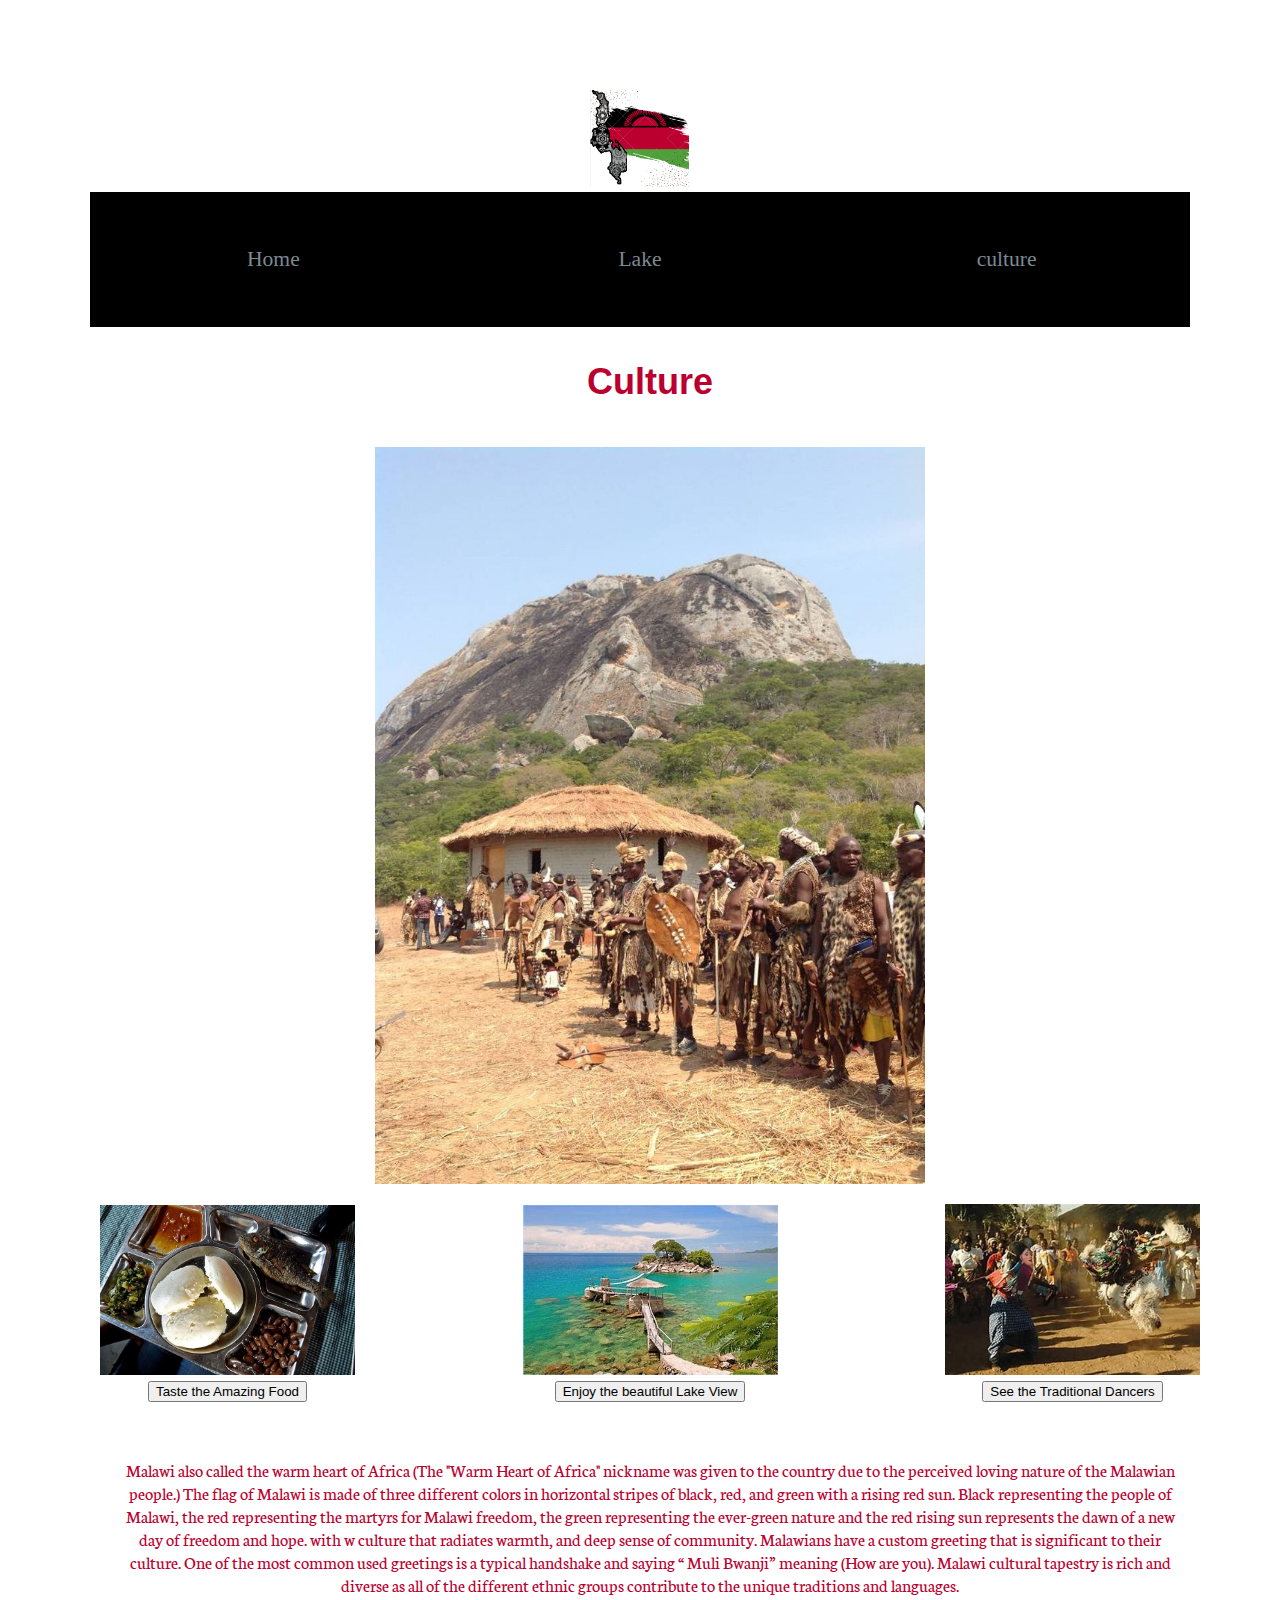
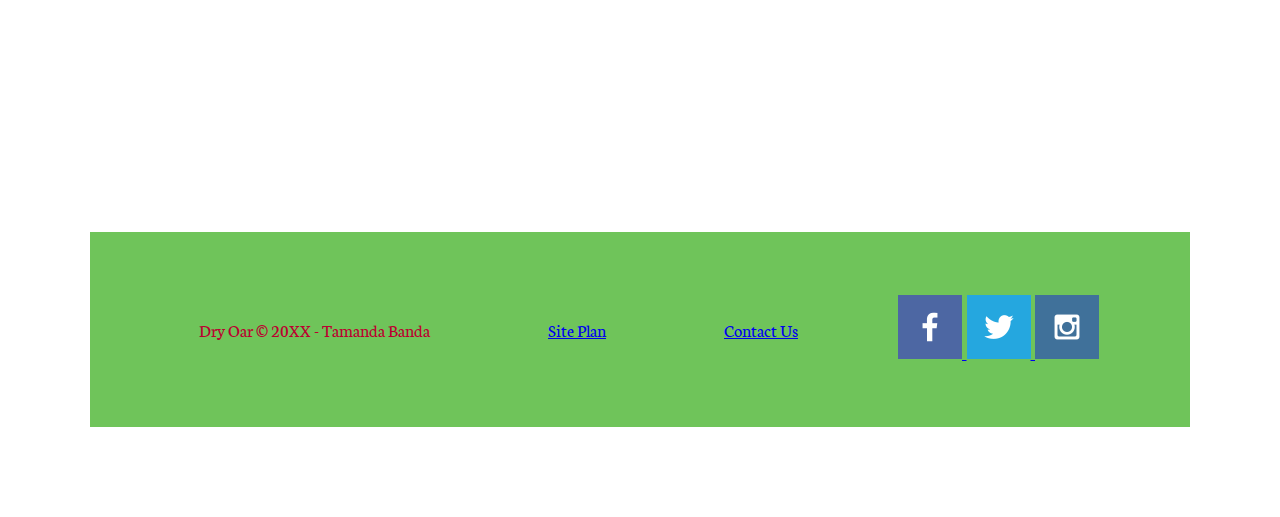
==== malawi/index.html @ c6aa62d2 "added grid" ====
<!DOCTYPE html>
<html lang="en-us">
    
  <head>
    <meta charset="utf-8">
    <title>Site Plan</title>
    <link type="text/css" rel="stylesheet" href="styles/site-plan.css">
  </head>
  <header>
    <a id=" logo_link" href="index.html">
        <img class="logo" src="logo.png" alt="logo of malawi">
   </a>
     <nav>
        <a href="index.html">Home</a>
        <a href="lake.html">Lake</a>
        <a href="culture.html">culture</a>
     </nav>
      
      <main class = "home-grid">
        <h1>Culture </h1>
        <img class="culture-img" src="culture.jpg" alt="Traditions dance">
        <div id = "first-box">
            <img class="nsima-img" src="nsima.jpeg" alt="Food">
            <button>Taste the Amazing Food</button>
        </div>
        <div id="second-box">
            <img class= "lake-img" src="lakemalawi.jpeg" alt="img of lake">
            <button>Enjoy the beautiful Lake View</button>
        </div>
        <div id = "third-box">
            <img class="nyawu-img" src="nyawu.jpeg" alt="img of nyawu">
            <button>See the Traditional Dancers</button>
        </div>
        <div id="culture-msg">
            <p>Malawi also called the warm heart of Africa (The "Warm Heart of Africa" nickname was given to the country due to the perceived loving nature of the Malawian people.) The flag of Malawi is made of three different colors in horizontal stripes of black, red, and green with a rising red sun. Black representing the people of Malawi, the red representing the martyrs for Malawi freedom, the green representing the ever-green nature and the red rising sun represents the dawn of a new day of freedom and hope. with w culture that radiates warmth, and deep sense of community. Malawians have a custom greeting that is significant to their culture. One of the most common used greetings is a typical handshake and saying “ Muli Bwanji” meaning (How are you). Malawi cultural tapestry is rich and diverse as all of the different ethnic groups contribute to the unique traditions and languages.            </p>
        </div>
      </main>
      <footer>
        <p>Dry Oar © 20XX - Tamanda Banda</p>
        <p><a href="site-plan.html">Site Plan</a></p>
        <p><a href="contactus.html">Contact Us</a></p>
        <div class="social">
           <a href="https://facebook.com" target="_blank">
               <img src="facebook.png" alt="fb icon">
           </a>
           <a href="https://twitter.com" target="_ blank">
               <img src="twitter.png" alt="twitter icon">
           </a>
           <a href="https://instagram.com" target="_blank">
               <img src="instagram.png" alt="instagram icon">
      </footer>
---- malawi/styles/site-plan.css ----
/* if you are using any Google fonts change the font names below to your fonts. 
Any spaces in your font name should be replaced with a +. 
Fonts are separated by a | */
@import url('https://fonts.googleapis.com/css2?family=Neuton:ital,wght@0,200;0,300;0,400;0,700;0,800;1,400&family=Permanent+Marker&display=swap');

:root {
  /* change the values below to your colors from your palette */
  --primary-color: #BB0030   ;
  --secondary-color: #889183 ;
  --accent1-color: #6FC45A;
  --accent2-color: white;

  /* change the values below to your chosen font(s) */
  --heading-font: "Permanent Marker";
  --paragraph-font: Neuton, Helvetica, sans-serif;

  /* these colors below should be chosen from among your palette colors above */
  --headline-color-on-white: #BB0030;  /* headlines on a white background */ 
  --headline-color-on-color: white; /* headlines on a colored background */ 
  --paragraph-color-on-white: #BB0030; /* paragraph text on a white background */ 
  --paragraph-color-on-color: white; /* paragraph text on a colored background */ 
  --paragraph-background-color: #ffffff  ;
  --nav-link-color: #7c8993;
  --nav-background-color: #000000;
  --nav-hover-link-color: white;
  --nav-hover-background-color: #396E94;
}


/*  Look around below...but DON'T CHANGE ANYTHING! */

.home-grid img{
  width: 100%;
  grid-column: 2/5;
  grid-row: 2/3;
}
.home-grid h1{
  grid-column: 2/5;
  grid-row: 1/2;
  font-family: "Permanent Marker", "Bradley Hand", sans-serif;

}
.culture-img{
  width: 100%;
}
.logo{
    
  margin: 0 auto
}
#logo_link{
  padding-top: 5px;
  justify-self: center;
  align-self: center;
}
.logo{
  width: 100px;
}
.home-grid{
  display: grid;
  grid-template-columns: 2fr 1fr 2fr 1fr 2fr;
  justify-items: center;
  align-items: center;
  gap: 20px;
  margin: 10px;
  width: 100%;
  align-items: center;
  justify-items: center;
}
#first-box{
  grid-column: 1/2;
  grid-row: 3/4;
}
#second-box{
  grid-column: 3/4;
  grid-row: 3/4;
}
#third-box{
  grid-column: 5/6;
  grid-row: 3/4;
}
#culture-msg{
  grid-column: 1/6;
  grid-row: 4/5;
  font-family: "Neuton", "Helvetica", sans-serif;
}
body {
  max-width: 1200px;
  margin: 0 auto;
  padding: 4em;
  font-size: 18px;
  text-align: center;
}
.img {
  display: block;
  margin: 0 auto;
}
h1, h2, h3, h4, h5, h6 {
  font-family: var(--heading-font);
  color: var(--headline-color-on-white);
}
h2 {
  text-align: center;
}
hr {
  height: 3px;
  margin: 35px 0;
  background: var(--accent1-color);
}
header {
  padding: 1em;
  text-align: center;
  color: var(--headline-color-on-color);
  background-color: var(--paragraph-background-color);
}
header > h1, header > h2 {
  color: var(--headline-color-on-color);
}

p {
  font-family: var(--paragraph-font);
  color: var(--paragraph-color-on-white);
  padding: 1em;
  text-align: center;
}
.colors {
  width: 100%;
  min-width: 350px;
  margin: 30px auto;
  text-align: center;
}
.colors th {
  background-color: #999;
}
.colors td{
  width: 25%;
  height: 3em;
}

.primary {
  background-color: var(--primary-color);
}
.secondary {
  background-color: var(--secondary-color);
}
.accent1 {
  background-color: var(--accent1-color);
}
.accent2{
  background-color: var(--accent2-color);
}

p.colored {
  background-color: var(--paragraph-background-color);
  color: var(--paragraph-color-on-color);
}
nav{
  display: grid;
  grid-template-columns: 1fr 2fr 2fr 2fr 2fr 2fr 1fr;
  justify-content: center;
  align-items: center;
}


nav {
  background-color: var(--nav-background-color);
  line-height: 3em;
  text-align: center;
  font-size: 1.2em;
}
nav  {
  list-style-type: none;
  display: flex;
  justify-content: space-around;

}
nav a {
  text-align: center;
  color: #000000;
  padding:1em;
  min-width: 120px;
  text-decoration: none;
  padding: 35px;

}
nav a:link, nav a:visited {
  color: var(--nav-link-color);
}
nav a:hover {
  color: var(--nav-hover-link-color);
  background-color: var(--nav-hover-background-color);

}

footer{
background-color:#6FC45A ;
  padding:50px;
  margin-top: 200px;
  display: flex;
  justify-content: space-around;
  align-items: center;
}
.sitemap {
  display: grid;
  justify-content: center;

  grid-template-columns: repeat(6, 15%);
  grid-template-rows: 3em 1.5em 1.5em 3em;
  grid-template-areas: ". . home home . ."
    ". . . top . ."
    ". left left right right ."
    "page2 page2 . . page3 page3";
}
.sitemap > div {

  text-align: center;

}
.sm-home {
  grid-area: home;
  background-color: #ffffff;
  line-height: 3em;
}
.sm-page2 {
  grid-area: page2;
  background-color: #f9f7f7;
  line-height: 3em;
}
.sm-page3 {
  grid-area: page3;
  background-color: #ccc;
  line-height: 3em;
}

.top {
  grid-area: top;
  border-left: 1px solid;
}

.left {
  grid-area: left;
  border-top: 1px solid;
  border-left: 1px solid;
}

.right {
  grid-area: right;
  border-top: 1px solid;
  border-right: 1px solid;
}
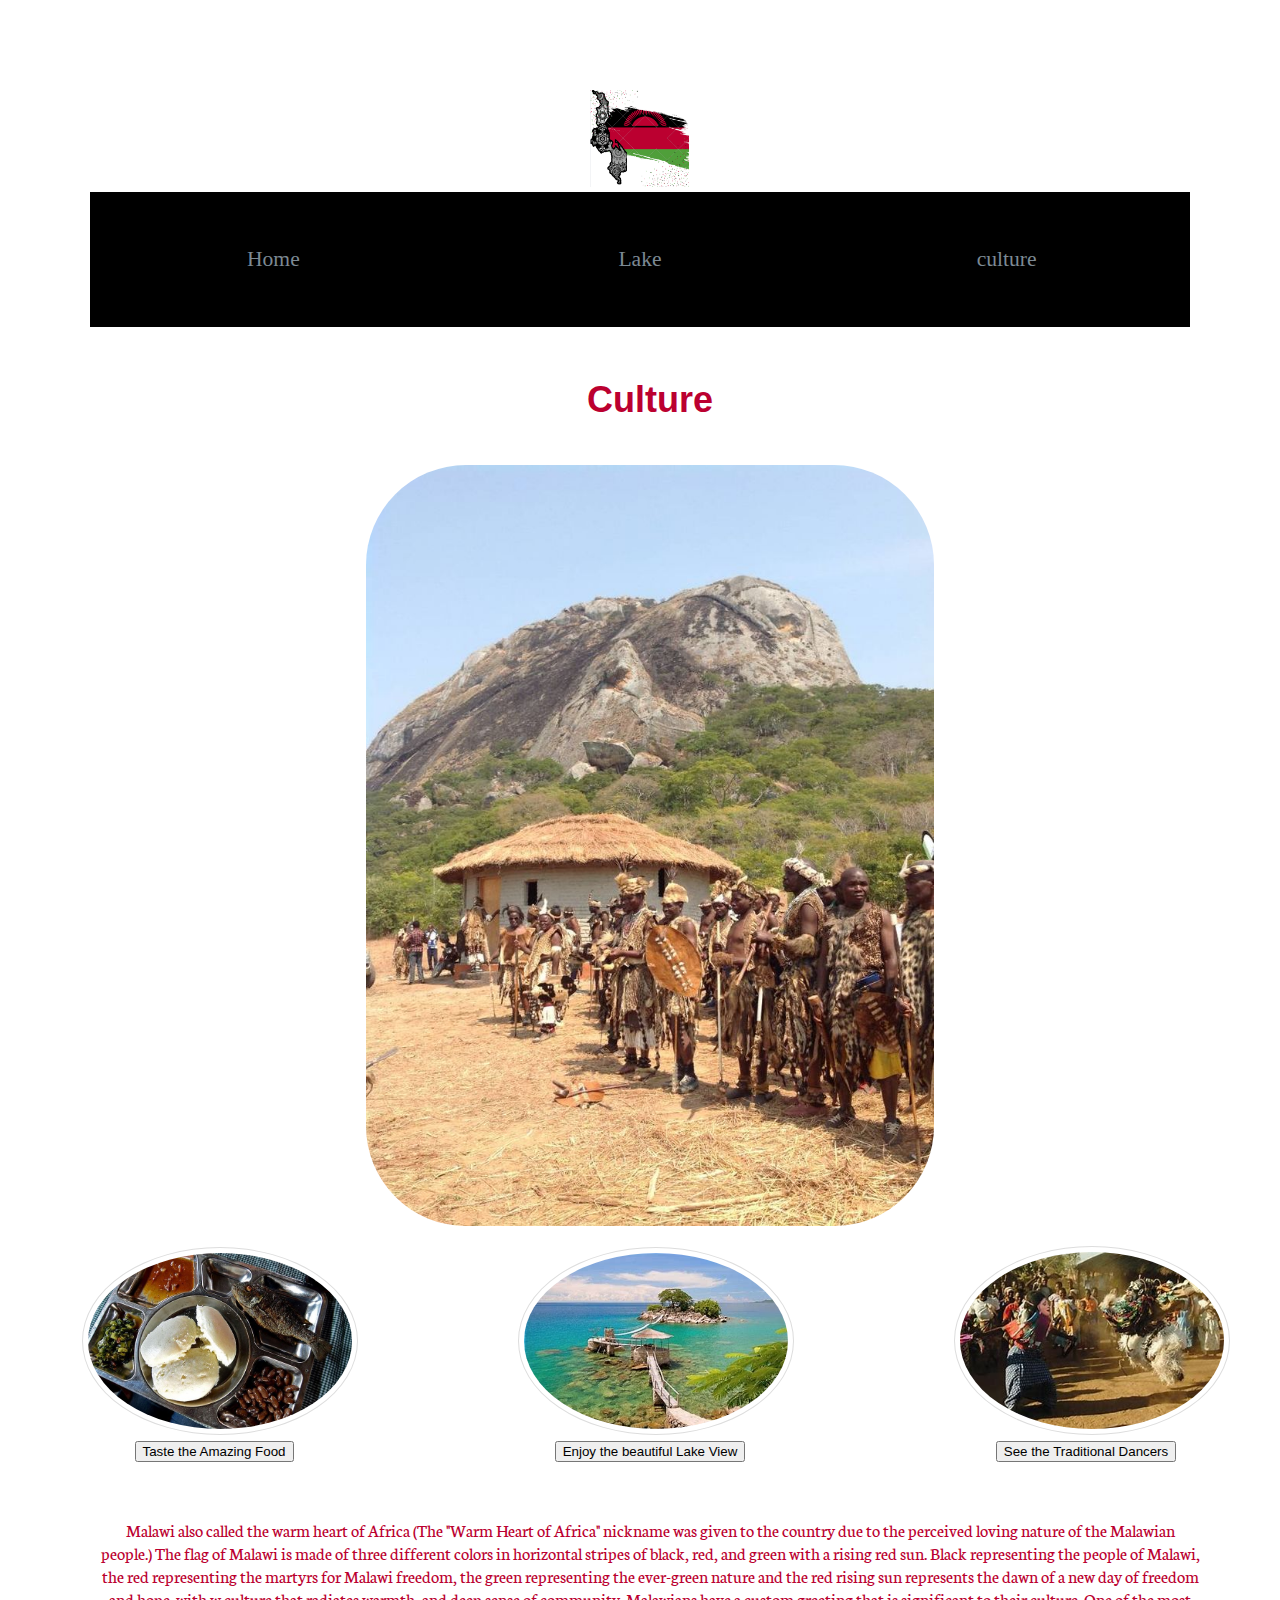
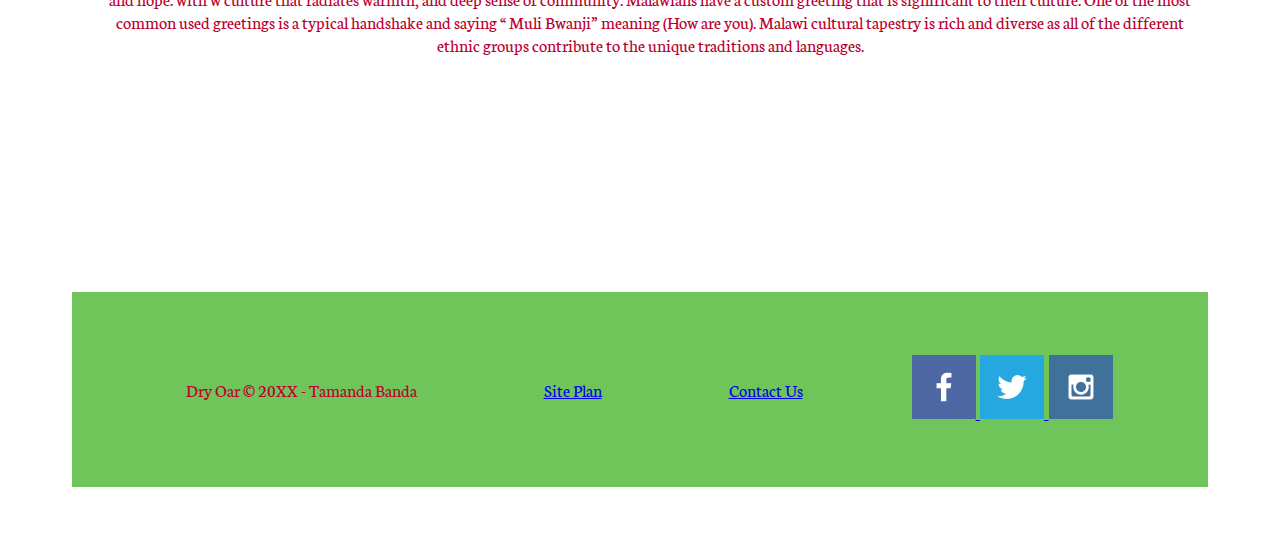
==== commit 81669f5e: "Added  rounded boarder and padding and a hover effect blue" ====
--- a/malawi/index.html
+++ b/malawi/index.html
@@ -14,8 +14,8 @@
         <a href="index.html">Home</a>
         <a href="lake.html">Lake</a>
         <a href="culture.html">culture</a>
-     </nav>
-      
+    </nav>
+    </header>
       <main class = "home-grid">
         <h1>Culture </h1>
         <img class="culture-img" src="culture.jpg" alt="Traditions dance">
--- a/malawi/styles/site-plan.css
+++ b/malawi/styles/site-plan.css
@@ -42,6 +42,7 @@
 }
 .culture-img{
   width: 100%;
+  border-radius: 100px;
 }
 .logo{
     
@@ -65,6 +66,19 @@
   width: 100%;
   align-items: center;
   justify-items: center;
+}
+.nsima-img, .lake-img, .nyawu-img{
+  border: 1px solid #ddd; /* Gray border */
+  border-radius: 50%;  /* Rounded border */
+  padding: 5px; /* Some padding */
+  width: 150px; /* Set a small width */
+}
+.button{
+  background-color: #f70505;
+} 
+/* Add a hover effect (blue shadow) */
+img:hover {
+  box-shadow: 0 0 2px 1px rgba(63, 193, 40, 0.5);
 }
 #first-box{
   grid-column: 1/2;
@@ -100,6 +114,9 @@
 }
 h2 {
   text-align: center;
+}
+p{
+  background-image: url("lakeview.jpeg")
 }
 hr {
   height: 3px;
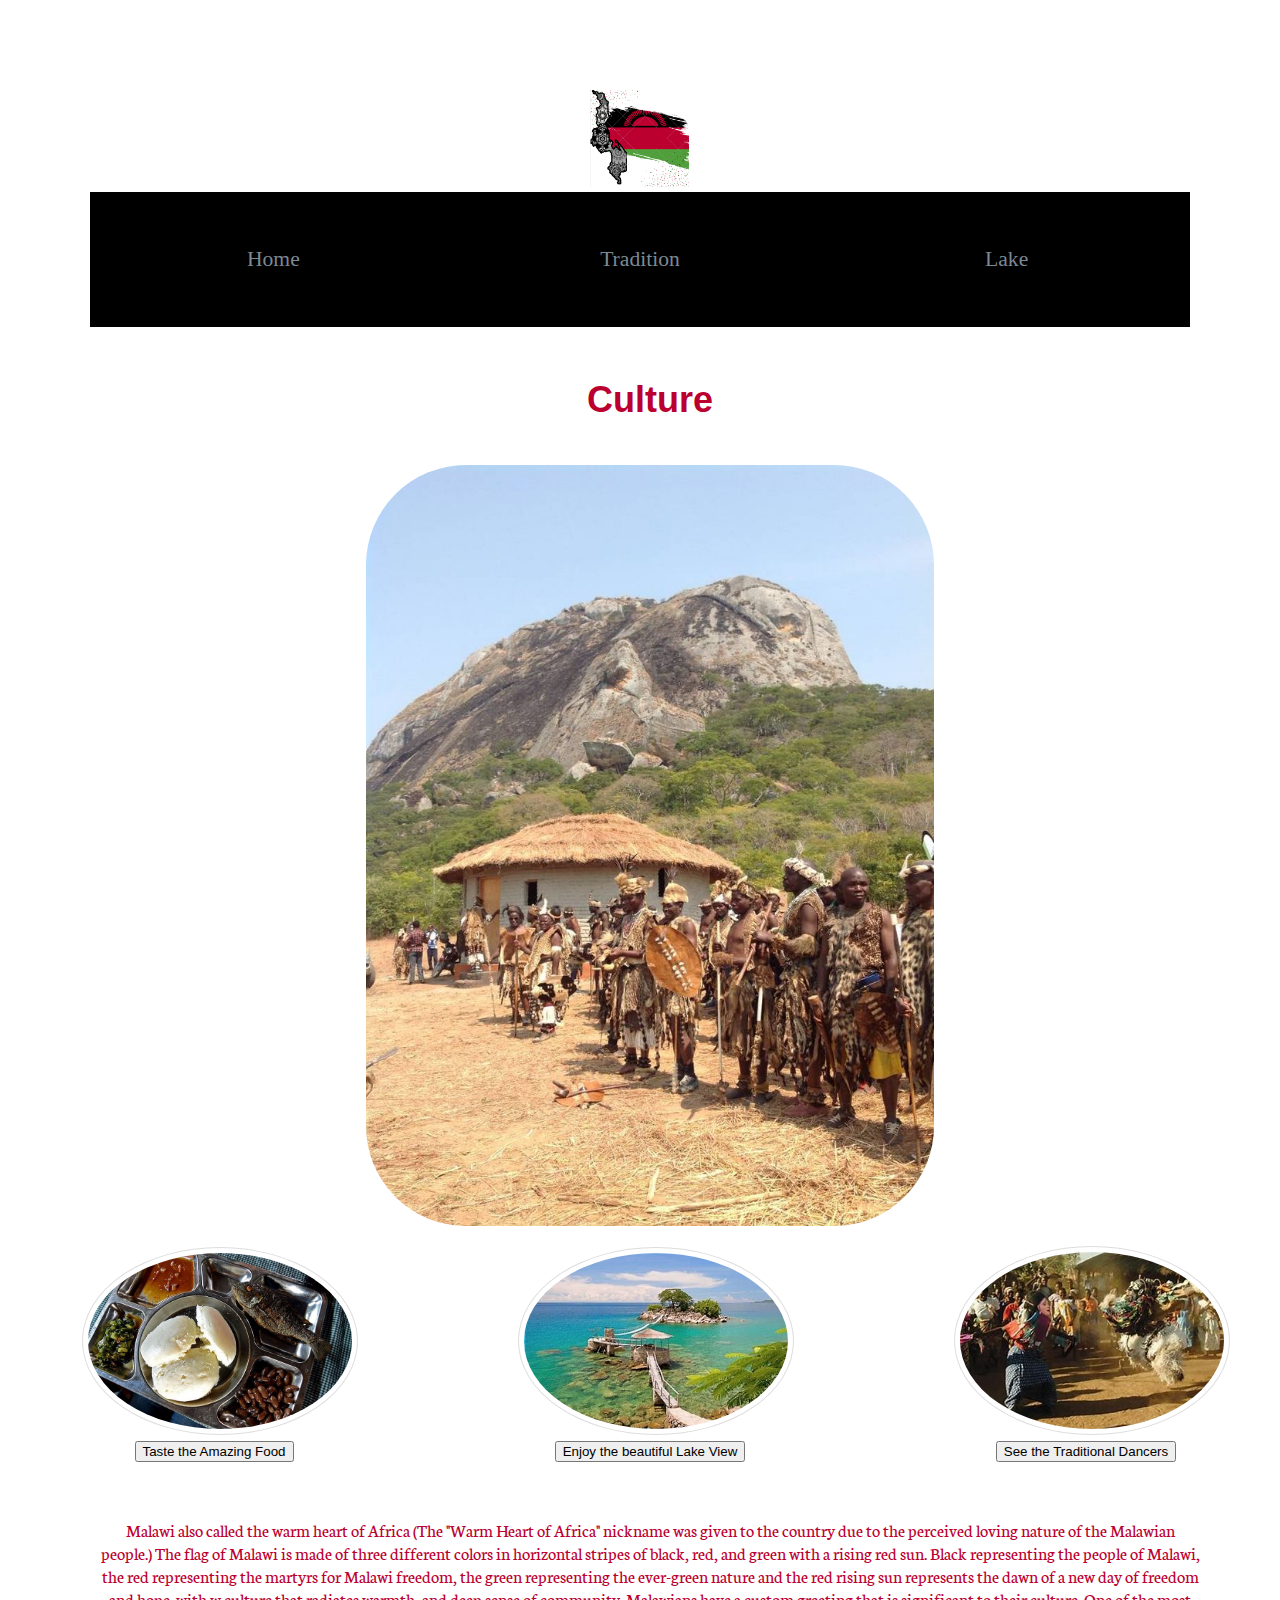
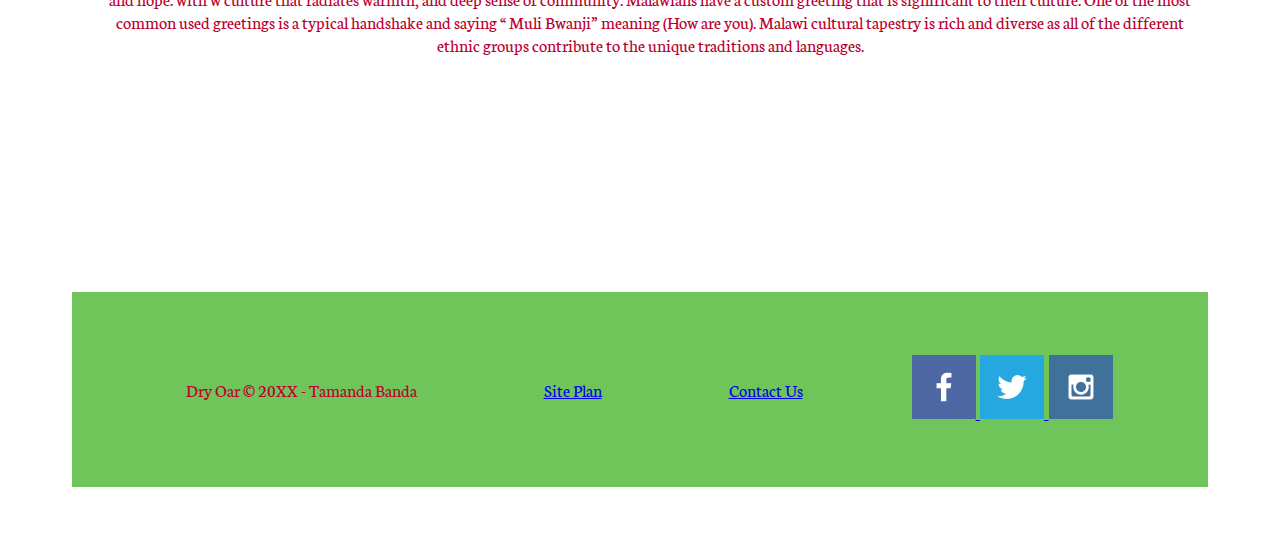
==== commit 7d823f86: "Added css to page Tradition page with padding and used grid" ====
--- a/malawi/index.html
+++ b/malawi/index.html
@@ -12,10 +12,10 @@
    </a>
      <nav>
         <a href="index.html">Home</a>
-        <a href="lake.html">Lake</a>
-        <a href="culture.html">culture</a>
+        <a href="lake.html">Tradition</a>
+        <a href="culture.html">Lake</a>
     </nav>
-    </header>
+  </header>
       <main class = "home-grid">
         <h1>Culture </h1>
         <img class="culture-img" src="culture.jpg" alt="Traditions dance">
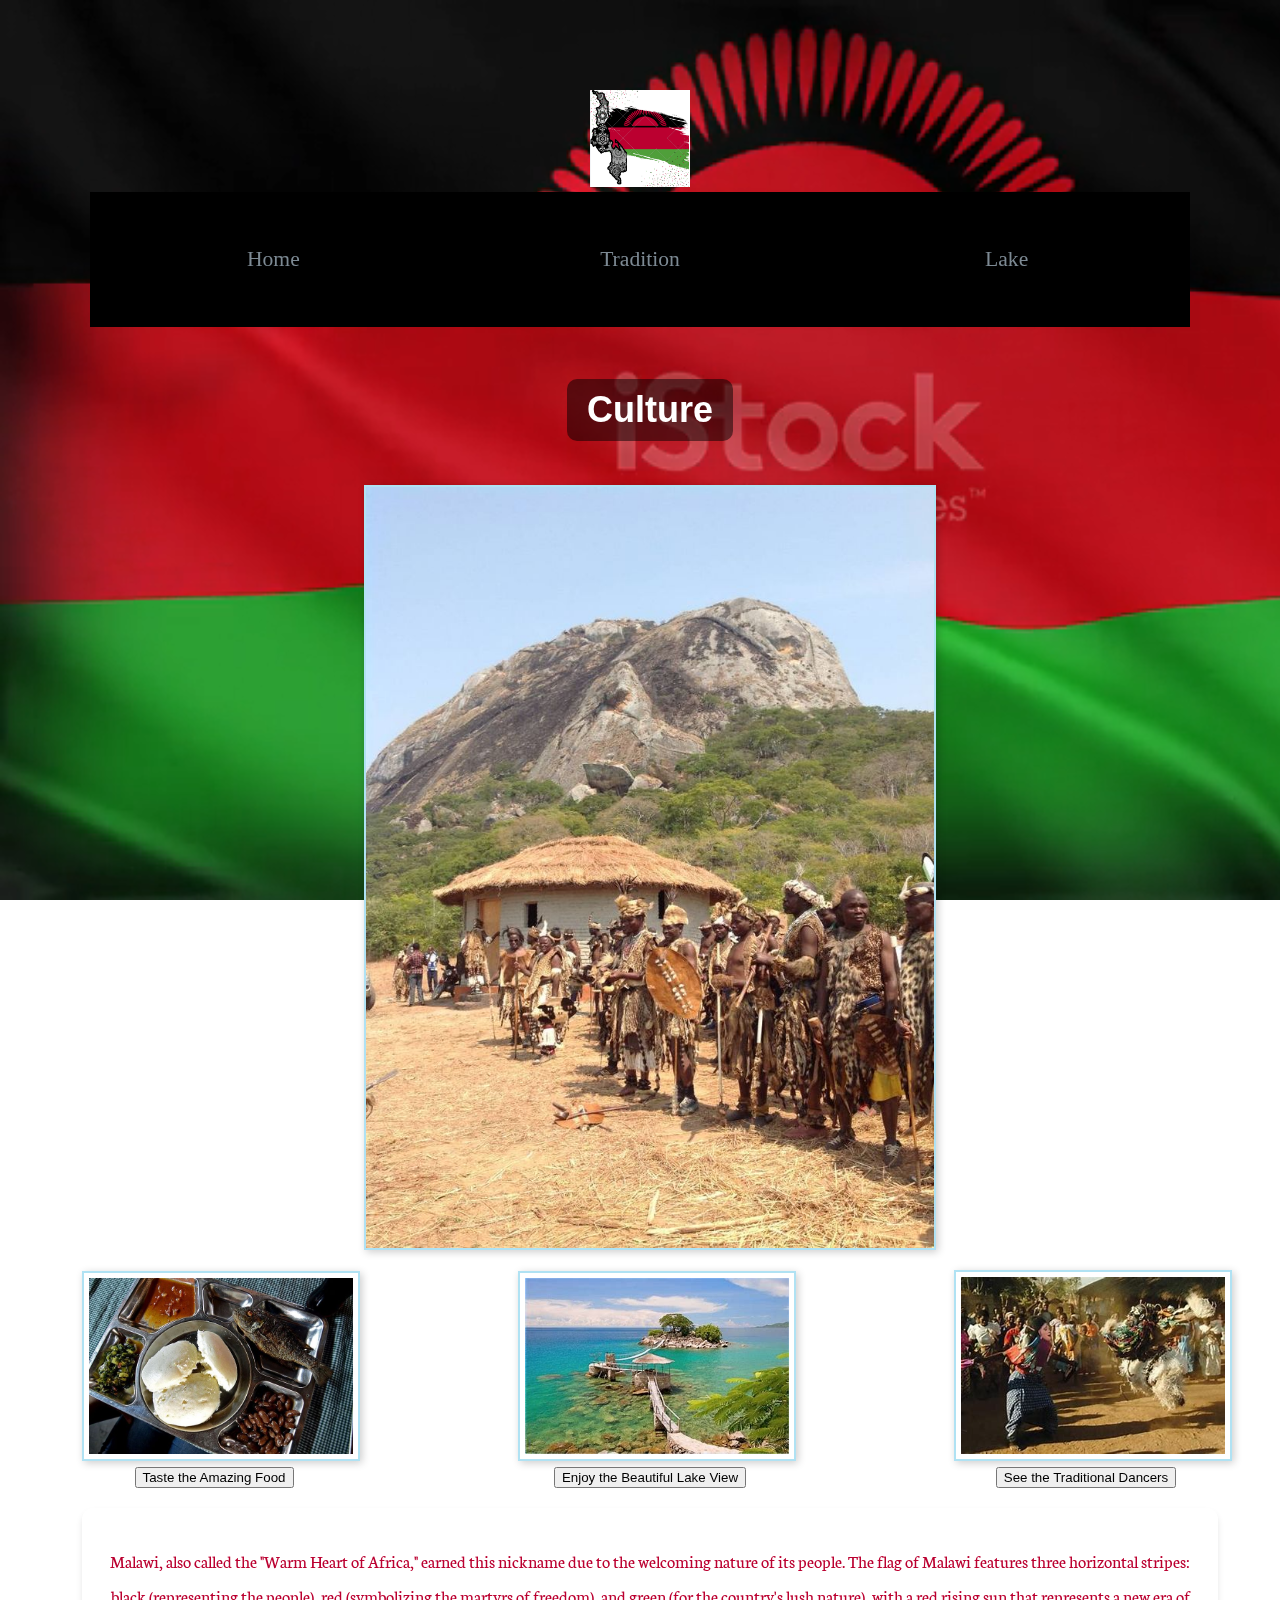
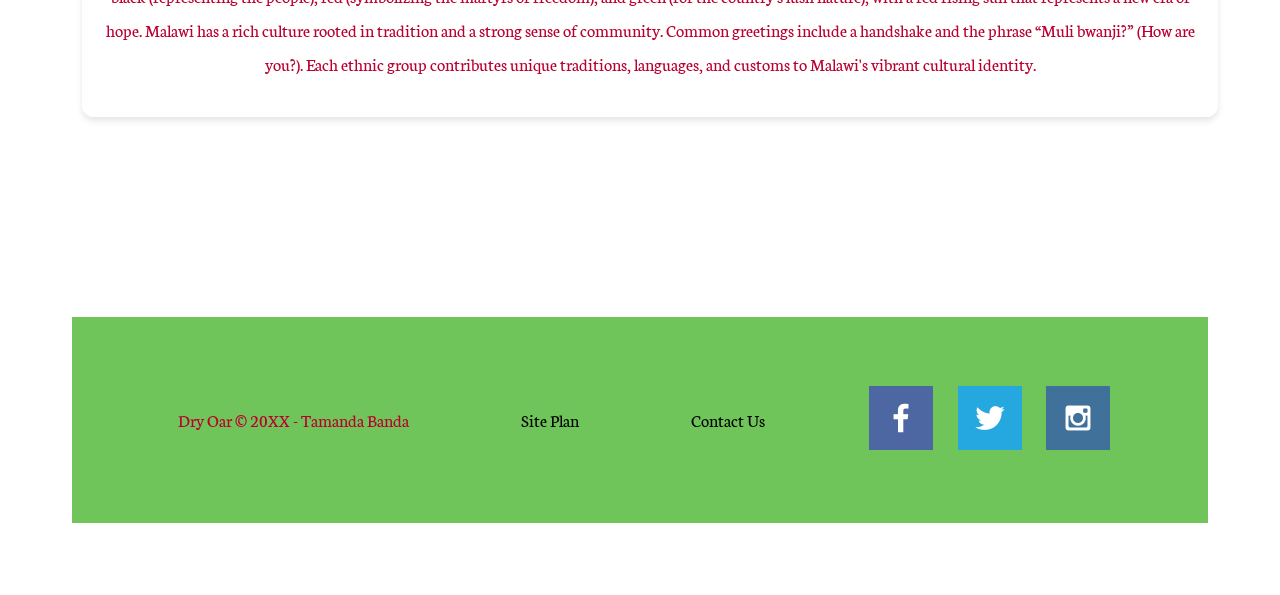
==== commit 83ff4b94: "Added a vidoe background, added padding and fixes line spacing and more" ====
--- a/malawi/index.html
+++ b/malawi/index.html
@@ -1,51 +1,71 @@
 <!DOCTYPE html>
 <html lang="en-us">
+
+<head>
+  <meta charset="utf-8">
+  <title>Site Plan</title>
+  <link rel="stylesheet" href="styles/site-plan.css">
+</head>
+
+<body>
+  <video autoplay muted loop id="bg-video">
+    <source src="Malawiflag.mp4" type="video/mp4">
+    Your browser does not support HTML5 video.
+  </video>
+  <div class="overlay"></div>
+  <header>
+    <a id="logo_link" href="index.html">
+      <img class="logo" src="logo.png" alt="Logo of Malawi">
+    </a>
+    <nav>
+      <a href="index.html">Home</a>
+      <a href="tradition.html">Tradition</a>
+      <a href="lake.html">Lake</a>
+    </nav>
     
-  <head>
-    <meta charset="utf-8">
-    <title>Site Plan</title>
-    <link type="text/css" rel="stylesheet" href="styles/site-plan.css">
-  </head>
-  <header>
-    <a id=" logo_link" href="index.html">
-        <img class="logo" src="logo.png" alt="logo of malawi">
-   </a>
-     <nav>
-        <a href="index.html">Home</a>
-        <a href="lake.html">Tradition</a>
-        <a href="culture.html">Lake</a>
-    </nav>
   </header>
-      <main class = "home-grid">
-        <h1>Culture </h1>
-        <img class="culture-img" src="culture.jpg" alt="Traditions dance">
-        <div id = "first-box">
-            <img class="nsima-img" src="nsima.jpeg" alt="Food">
-            <button>Taste the Amazing Food</button>
-        </div>
-        <div id="second-box">
-            <img class= "lake-img" src="lakemalawi.jpeg" alt="img of lake">
-            <button>Enjoy the beautiful Lake View</button>
-        </div>
-        <div id = "third-box">
-            <img class="nyawu-img" src="nyawu.jpeg" alt="img of nyawu">
-            <button>See the Traditional Dancers</button>
-        </div>
-        <div id="culture-msg">
-            <p>Malawi also called the warm heart of Africa (The "Warm Heart of Africa" nickname was given to the country due to the perceived loving nature of the Malawian people.) The flag of Malawi is made of three different colors in horizontal stripes of black, red, and green with a rising red sun. Black representing the people of Malawi, the red representing the martyrs for Malawi freedom, the green representing the ever-green nature and the red rising sun represents the dawn of a new day of freedom and hope. with w culture that radiates warmth, and deep sense of community. Malawians have a custom greeting that is significant to their culture. One of the most common used greetings is a typical handshake and saying “ Muli Bwanji” meaning (How are you). Malawi cultural tapestry is rich and diverse as all of the different ethnic groups contribute to the unique traditions and languages.            </p>
-        </div>
-      </main>
-      <footer>
-        <p>Dry Oar © 20XX - Tamanda Banda</p>
-        <p><a href="site-plan.html">Site Plan</a></p>
-        <p><a href="contactus.html">Contact Us</a></p>
-        <div class="social">
-           <a href="https://facebook.com" target="_blank">
-               <img src="facebook.png" alt="fb icon">
-           </a>
-           <a href="https://twitter.com" target="_ blank">
-               <img src="twitter.png" alt="twitter icon">
-           </a>
-           <a href="https://instagram.com" target="_blank">
-               <img src="instagram.png" alt="instagram icon">
-      </footer>
+
+  <main class="home-grid">
+    <h1>Culture</h1>
+    <img class="culture-img" src="culture.jpg" alt="Traditional dance performance">
+    
+    <div id="first-box">
+      <img class="nsima-img" src="nsima.jpeg" alt="Traditional food - Nsima">
+      <button>Taste the Amazing Food</button>
+    </div>
+
+    <div id="second-box">
+      <img class="lake-img" src="lakemalawi.jpeg" alt="Beautiful view of Lake Malawi">
+      <button>Enjoy the Beautiful Lake View</button>
+    </div>
+
+    <div id="third-box">
+      <img class="nyawu-img" src="nyawu.jpeg" alt="Traditional dancer in costume">
+      <button>See the Traditional Dancers</button>
+    </div>
+
+    <div id="culture-msg">
+      <p>Malawi, also called the "Warm Heart of Africa," earned this nickname due to the welcoming nature of its people. The flag of Malawi features three horizontal stripes: black (representing the people), red (symbolizing the martyrs of freedom), and green (for the country's lush nature), with a red rising sun that represents a new era of hope. Malawi has a rich culture rooted in tradition and a strong sense of community. Common greetings include a handshake and the phrase “Muli bwanji?” (How are you?). Each ethnic group contributes unique traditions, languages, and customs to Malawi's vibrant cultural identity.
+      </p>
+    </div>
+  </main>
+
+  <footer>
+    <p>Dry Oar © 20XX - Tamanda Banda</p>
+    <p><a href="site-plan.html">Site Plan</a></p>
+    <p><a href="contactus.html">Contact Us</a></p>
+    <div class="social">
+      <a href="https://facebook.com" target="_blank">
+        <img src="facebook.png" alt="Facebook icon">
+      </a>
+      <a href="https://twitter.com" target="_blank">
+        <img src="twitter.png" alt="Twitter icon">
+      </a>
+      <a href="https://instagram.com" target="_blank">
+        <img src="instagram.png" alt="Instagram icon">
+      </a>
+    </div>
+  </footer>
+</body>
+
+</html>
--- a/malawi/styles/site-plan.css
+++ b/malawi/styles/site-plan.css
@@ -16,10 +16,10 @@
 
   /* these colors below should be chosen from among your palette colors above */
   --headline-color-on-white: #BB0030;  /* headlines on a white background */ 
-  --headline-color-on-color: white; /* headlines on a colored background */ 
+  --headline-color-on-color: #BB0030(181, 47, 47); /* headlines on a colored background */ 
   --paragraph-color-on-white: #BB0030; /* paragraph text on a white background */ 
   --paragraph-color-on-color: white; /* paragraph text on a colored background */ 
-  --paragraph-background-color: #ffffff  ;
+  --paragraph-background-color: #889183  ;
   --nav-link-color: #7c8993;
   --nav-background-color: #000000;
   --nav-hover-link-color: white;
@@ -31,18 +31,46 @@
 
 .home-grid img{
   width: 100%;
+  height: 250 px;
+  object-fit: cover;
+  border: 2px solid #b0e2f3;
+  box-shadow: 2px 2px 8px rgba(0, 0, 0, 0.2);
   grid-column: 2/5;
   grid-row: 2/3;
+  border-radius: 0;
+}
+#bg-video {
+      position: fixed;
+      top: 0;
+      left: 0;
+      min-width: 100%;
+      min-height: 100%;
+      z-index: -1;
+      object-fit: cover;
+    }
+.video-overlay {
+  position: fixed;
+  top: 0;
+  left: 0;
+  width: 100%;
+  height: 100%;
+  background: rgba(0, 0, 0, 0.4); /* semi-transparent dark overlay */
+  z-index: -1;
 }
 .home-grid h1{
   grid-column: 2/5;
   grid-row: 1/2;
   font-family: "Permanent Marker", "Bradley Hand", sans-serif;
-
+  background-color: rgba(0, 0, 0, 0.5);
+  color: white;
+  padding: 10px 20px;
+  border-radius: 10px;
+  display: inline-block;
 }
 .culture-img{
   width: 100%;
-  border-radius: 100px;
+  border-radius: 0;
+  
 }
 .logo{
     
@@ -78,7 +106,7 @@
 } 
 /* Add a hover effect (blue shadow) */
 img:hover {
-  box-shadow: 0 0 2px 1px rgba(63, 193, 40, 0.5);
+  box-shadow: 0 0 2px 1px rgba(61, 224, 32, 0.5);
 }
 #first-box{
   grid-column: 1/2;
@@ -96,6 +124,10 @@
   grid-column: 1/6;
   grid-row: 4/5;
   font-family: "Neuton", "Helvetica", sans-serif;
+  border-radius: 12px;
+  line-height: 1.6;
+  background-color: rgba(255, 255, 255, 0.7);
+  box-shadow: 0 4px 6px rgba(0, 0, 0, 0.1);
 }
 body {
   max-width: 1200px;
@@ -128,6 +160,7 @@
   text-align: center;
   color: var(--headline-color-on-color);
   background-color: var(--paragraph-background-color);
+  background-color: transparent;
 }
 header > h1, header > h2 {
   color: var(--headline-color-on-color);
@@ -138,6 +171,7 @@
   color: var(--paragraph-color-on-white);
   padding: 1em;
   text-align: center;
+  line-height: 1.9;
 }
 .colors {
   width: 100%;
@@ -215,6 +249,17 @@
   display: flex;
   justify-content: space-around;
   align-items: center;
+}
+footer a:link,
+footer a:visited {
+  color: #000; /* Change this to any color that fits your palette */
+  text-decoration: none; /* Optional: remove underline */
+}
+
+footer a:hover,
+footer a:focus {
+  color: #444; /* Optional: hover color */
+  text-decoration: underline;
 }
 .sitemap {
   display: grid;
@@ -263,4 +308,178 @@
   grid-area: right;
   border-top: 1px solid;
   border-right: 1px solid;
+}
+.social a {
+  text-decoration: none;
+  margin: 0 10px; /* optional spacing between icons */
+  display: inline-block;
+}
+/*about page*/
+#about-grid{
+  display: grid;
+  grid-template-columns:1fr 1fr ;
+  justify-items: center;
+  align-items: center;
+  gap: 20px;
+  margin: 10px;
+  width: 100%;
+  padding: 20px;
+  }
+  
+#about-grid h1 {
+  grid-column: 1 / -1;  /* Make it span the entire width of the grid */
+  grid-row: 1;  /* Place it in the first row */
+  font-family: "Permanent Marker", "Bradley Hand", sans-serif;   text-align: center;  /* Center the text */
+  font-size: 2rem;  /* Adjust the font size for better visibility */
+  font-weight: 600;  /* Make the font slightly bolder */
+  margin: 20px 0;  /* Add some space above and below */
+  padding: 15px;  /* Add padding to ensure the text is not too close to the edges */
+  box-shadow: 0 4px 8px rgba(0, 0, 0, 0.2);  /* Softer, more subtle shadow */
+  color: #333;  /* Darker text color for readability */
+  text-transform: uppercase;  /* Optional: Makes the text look more structured */
+  letter-spacing: 1px;  /* Slight spacing for better readability */
+}
+
+.dance-img{
+  grid-column: 1/2;
+  grid-row: 2/3;
+  width: 100%;
+  border-radius: 10px;
+  padding: 10px;
+  margin: 10px;
+  box-shadow: 0 4px 6px rgba(0, 0, 0, 0.1);
+
+  } 
+#dance-msg{
+  grid-column: 2/3;
+  grid-row: 2/3;
+  font-family: "Neuton", "Helvetica", sans-serif;
+  padding: 20px;
+  margin: 10px;
+  text-align: justify;
+  line-height: 1.6;
+  box-shadow: 0 4px 6px rgba(0, 0, 0, 0.1);
+  }
+#dance2-box {
+  grid-column: 1 / 3; /* Spanning both columns */
+  grid-row: 3 / 4; /* Placed in the third row */
+  width: 100%; /* Ensures it takes up the full width of its grid area */
+  padding: 20px; /* Adds space around the content */
+  display: flex; /* Enables flexible content alignment */
+  justify-content: center; /* Centers the image */
+  align-items: center; /* Centers vertically if needed */
+  box-sizing: border-box; /* Ensures padding doesn't affect width */
+  box-shadow: 0 4px 6px rgba(0, 0, 0, 0.1);
+
+}
+
+#dance2-box img {
+  max-width: 100%; /* Prevents image overflow */
+  height: auto; /* Maintains aspect ratio */
+}
+/*last page*/
+#last-grid {
+  display: grid;
+  grid-template-columns: 2fr 1fr 1fr 2fr;
+  justify-items: center;
+  align-items: center;
+  gap: 30px;
+  padding: 30px;
+  margin: auto;
+  max-width: 1200px;
+}
+.lake-title {
+  grid-column: 1 / 5;
+  grid-row: 1 / 2;
+  text-align: center;
+  border-radius: 12px;
+  box-shadow: 0 4px 6px rgba(86, 223, 244, 0.1);
+  
+}
+/* Image Styling */
+.lake-img {
+  grid-column: 1 / 5;
+  grid-row: 2 / 3;
+  width: 100%;
+  border-radius: 12px;
+  box-shadow: 0 4px 6px rgba(86, 223, 244, 0.1);
+}
+.lake2{
+  grid-column: 1 / 2;
+  grid-row: 3 / 4;
+  width: 100%;
+  border-radius: 12px;
+  box-shadow: 0 4px 6px rgba(86, 223, 244, 0.1);
+}
+#lake-msg {
+  grid-column: 2 / 5;
+  grid-row: 3 / 4;
+  font-family: "Neuton", "Helvetica", sans-serif;
+  padding: 20px;
+  margin: 10px;
+  text-align: justify;
+  line-height: 1.8;
+  border-radius: 12px;
+  background-color: rgba(255, 255, 255, 0.7);
+  box-shadow: 0 4px 6px rgba(0, 0, 0, 0.1);
+}
+
+/* Styling for last three images */
+.lake3, .lake4, .lake5 {
+  width: 100%;
+  margin: 20px;
+  display: flex;
+  justify-content: center;
+  align-items: center;
+}
+.lake3-img, .lake4-img, .lake5-img {
+  width: 100%;
+  max-width: 250px;
+  height: 200px;
+  object-fit: cover; 
+  border-radius: 10px;
+  box-shadow: 0 4px 6px rgba(0, 0, 0, 0.1);
+}
+/* Image Grid Placement for last three images (side-by-side) */
+.lake3 {
+  grid-column: 1 / 2;
+  grid-row: 4 / 5;
+  display: flex;
+  justify-content: center;
+  align-items: center;
+}
+.lake4 {
+  grid-column: 2 / 4;
+  grid-row: 4 / 5;
+  display: flex;
+  justify-content: center;
+  align-items: center;
+}
+.lake5 {
+  grid-column: 4 / 5;
+  grid-row: 4 / 5;
+  display: flex;
+  justify-content: center;
+  align-items: center;
+}
+
+/* Responsive Adjustments */
+@media (max-width: 1024px) {
+  #last-grid {
+    grid-template-columns: 1fr 1fr 1fr;
+    gap: 20px;
+  }
+  .lake2-img { width: 80%; grid-column: 1 / 4; }
+  .lake3-img, .lake4-img, .lake5-img { width: 80%; }
+}
+
+@media (max-width: 768px) {
+  #last-grid {
+    grid-template-columns: 1fr;
+    gap: 20px;
+  }
+  .lake2-img, .lake3-img, .lake4-img, .lake5-img {
+    width: 90%;
+    grid-column: 1 / -1;
+  }
 }